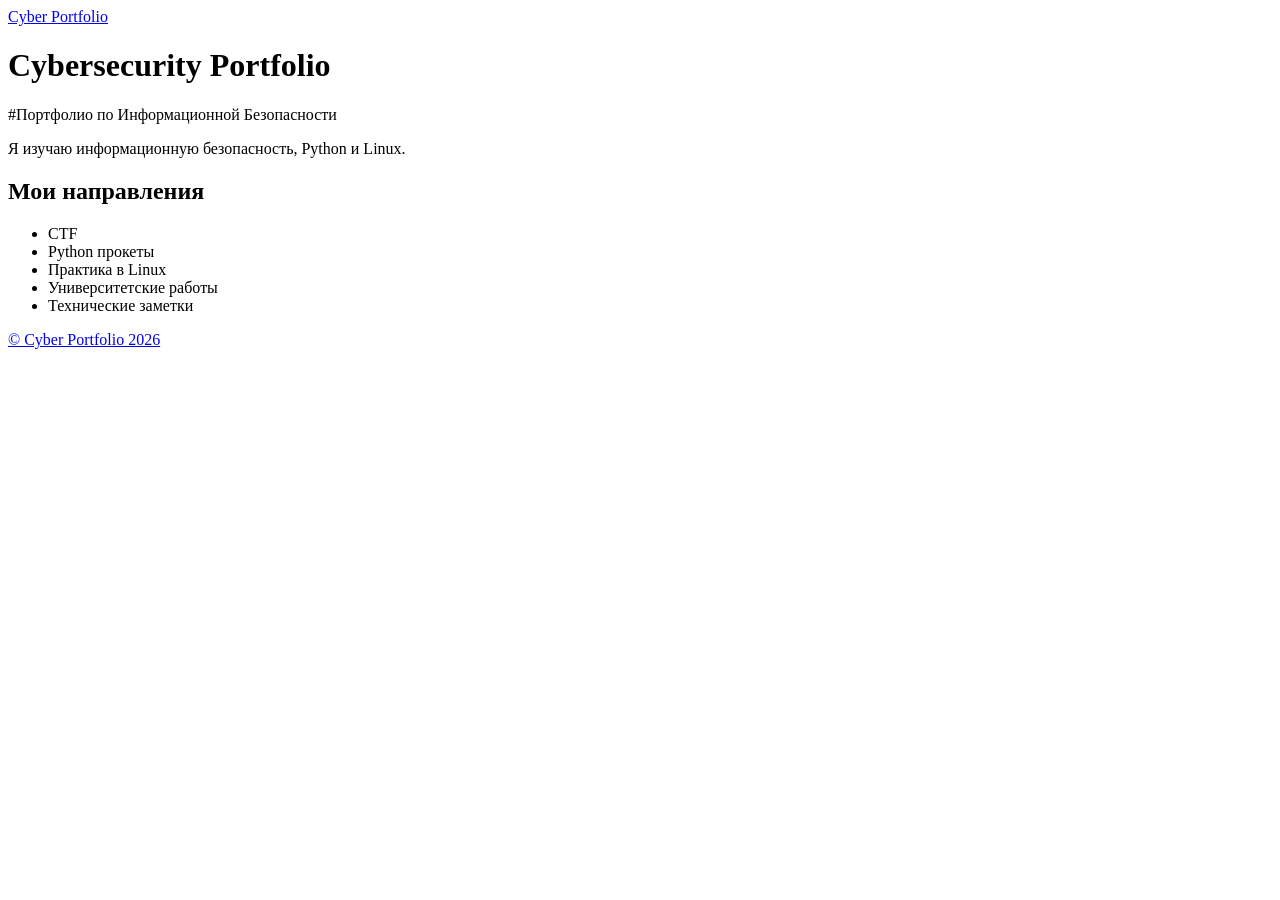
==== public/index.html @ 6f2a291f "Initial Hugo portfolio" ====
<!DOCTYPE html>
<html lang="ru">
  <head><script src="/livereload.js?mindelay=10&amp;v=2&amp;port=1313&amp;path=livereload" data-no-instant defer></script>
    <meta charset="utf-8">
    <meta http-equiv="X-UA-Compatible" content="IE=edge,chrome=1">
    
    <title>Cybersecurity Portfolio | Cyber Portfolio</title>
    <meta name="viewport" content="width=device-width,minimum-scale=1">
    <meta name="description" content="">
    <meta name="generator" content="Hugo 0.165.0">
    
    
    
      <meta name="robots" content="noindex, nofollow">
    
    

    <link rel="stylesheet" href="/ananke/css/main.css">
    <script>
  (function () {
    "use strict";

    
    
    function revealButtons() {
      var buttons = document.querySelectorAll(".code-block .code-copy[hidden]");
      for (var i = 0; i < buttons.length; i++) {
        buttons[i].hidden = false;
      }
    }
    if (document.readyState === "loading") {
      document.addEventListener("DOMContentLoaded", revealButtons);
    } else {
      revealButtons();
    }

    function flash(button) {
      var label = button.querySelector(".code-copy-label");
      var previous = label ? label.textContent : null;
      button.classList.add("is-copied");
      if (label) label.textContent = "Copied";
      window.setTimeout(function () {
        button.classList.remove("is-copied");
        if (label && previous !== null) label.textContent = previous;
      }, 2000);
    }

    function legacyCopy(text) {
      var area = document.createElement("textarea");
      area.value = text;
      area.setAttribute("readonly", "");
      area.style.position = "absolute";
      area.style.left = "-9999px";
      document.body.appendChild(area);
      area.select();
      var ok = false;
      try {
        ok = document.execCommand("copy");
      } catch (e) {
        ok = false;
      }
      document.body.removeChild(area);
      return ok;
    }

    function copyFrom(button) {
      var container = button.closest(".code-block");
      if (!container) return;
      var pre = container.querySelector("pre");
      if (!pre) return;
      var source = pre.querySelector("code") || pre;
      var text = source.innerText;

      if (navigator.clipboard && navigator.clipboard.writeText) {
        navigator.clipboard.writeText(text).then(
          function () { flash(button); },
          function () { if (legacyCopy(text)) flash(button); }
        );
      } else if (legacyCopy(text)) {
        flash(button);
      }
    }

    document.addEventListener("click", function (event) {
      var button = event.target.closest(".code-copy");
      if (button) copyFrom(button);
    });
  })();
</script>

    
      

    

    
    
      <link href="/index.xml" rel="alternate" type="application/rss+xml" title="Cyber Portfolio" />
      <link href="/index.xml" rel="feed" type="application/rss+xml" title="Cyber Portfolio" />
      
    

    
      <link rel="canonical" href="http://localhost:1313/">
    

    
    
    <meta property="og:url" content="http://localhost:1313/">
	<meta property="og:site_name" content="Cyber Portfolio">
	<meta property="og:title" content="Cybersecurity Portfolio">
	<meta property="og:description" content="#Портфолио по Информационной Безопасности
Я изучаю информационную безопасность, Python и Linux.
Мои направления CTF Python прокеты Практика в Linux Университетские работы Технические заметки">
	<meta property="og:locale" content="ru">
	<meta property="og:type" content="website">

	<meta itemprop="name" content="Cybersecurity Portfolio">
	<meta itemprop="description" content="#Портфолио по Информационной Безопасности
Я изучаю информационную безопасность, Python и Linux.
Мои направления CTF Python прокеты Практика в Linux Университетские работы Технические заметки">
	<meta itemprop="wordCount" content="23">
	<meta name="twitter:card" content="summary">
	<meta name="twitter:title" content="Cybersecurity Portfolio">
	<meta name="twitter:description" content="#Портфолио по Информационной Безопасности
Я изучаю информационную безопасность, Python и Linux.
Мои направления CTF Python прокеты Практика в Linux Университетские работы Технические заметки">

	
  </head><body class="ma0 avenir bg-near-white development is-home">

  <header>
    <div class="pb3-m pb6-l bg-black">
      <nav class="pv3 ph3 ph4-ns" role="navigation">
  <div class="flex-l center items-center justify-between">
    <a href="/" class="f3 fw2 hover-white white-90 dib no-underline">
      
        Cyber Portfolio
      
    </a>
    <div class="flex-l items-center">
      

      
      <div class="ananke-socials"></div>

    </div>
  </div>
</nav>

      
      <div class="tc-l pv3 ph3 ph4-ns">
        <h1 class="f2 f-subheadline-l fw2 light-silver mb0 lh-title">
          Cybersecurity Portfolio
        </h1>
        
      </div>
    </div>
  </header>

<main class="pb7" role="main"><article class="cf ph3 ph5-l pv3 pv4-l f4 tc-l center measure-wide lh-copy nested-links mid-gray">
    <p>#Портфолио по Информационной Безопасности</p>
<p>Я изучаю информационную безопасность, Python и Linux.</p>
<h2 id="мои-направления">Мои направления</h2>
<ul>
<li>CTF</li>
<li>Python прокеты</li>
<li>Практика в Linux</li>
<li>Университетские работы</li>
<li>Технические заметки</li>
</ul>

  </article>

  
  
  
  
  

  
</main><footer class="bg-black bottom-0 w-100 pa3" role="contentinfo">
  <div class="flex justify-between">
  <a class="f4 fw4 hover-white white-70 dn dib-ns pv2 ph3 no-underline" href="http://localhost:1313/" >
    &copy;  Cyber Portfolio 2026 
  </a>
    <div><div class="ananke-socials"></div>
</div>
  </div>
</footer>
</body>
</html>
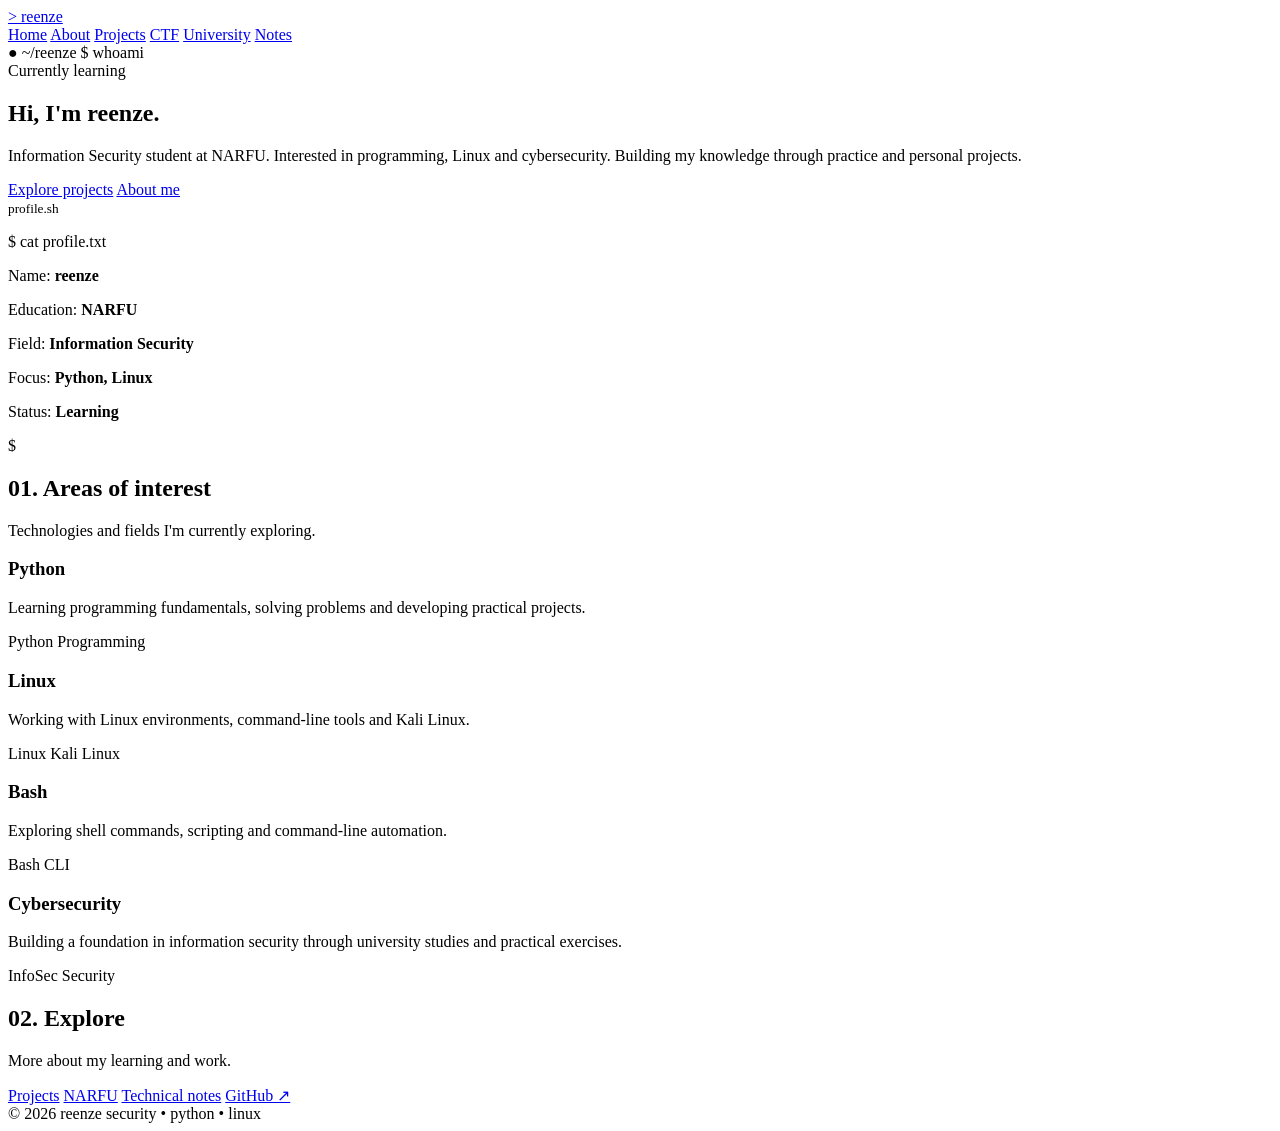
==== commit a4036987: "Restore website design and pages" ====
--- a/public/index.html
+++ b/public/index.html
@@ -1,222 +1,154 @@
 <!DOCTYPE html>
 <html lang="ru">
-  <head><script src="/livereload.js?mindelay=10&amp;v=2&amp;port=1313&amp;path=livereload" data-no-instant defer></script>
-    <meta charset="utf-8">
-    <meta http-equiv="X-UA-Compatible" content="IE=edge,chrome=1">
-    
+<head>
+	<meta name="generator" content="Hugo 0.165.0">
+    <meta charset="UTF-8">
+    <meta name="viewport" content="width=device-width, initial-scale=1.0">
+
     <title>Cybersecurity Portfolio | Cyber Portfolio</title>
-    <meta name="viewport" content="width=device-width,minimum-scale=1">
-    <meta name="description" content="">
-    <meta name="generator" content="Hugo 0.165.0">
-    
-    
-    
-      <meta name="robots" content="noindex, nofollow">
-    
+
+    <link rel="stylesheet" href="/css/style.css">
+</head>
+
+<body>
+
+<header class="navbar">
+    <div class="container nav-container">
+
+        <a href="/" class="logo">
+            <span class="prompt">></span> reenze
+        </a>
+
+        <nav>
+            <a href="/">Home</a>
+            <a href="/about/">About</a>
+            <a href="/projects/">Projects</a>
+            <a href="/ctf/">CTF</a>
+            <a href="/university/">University</a>
+            <a href="/notes/">Notes</a>
+        </nav>
+
+    </div>
+</header>
+
+<main>
     
 
-    <link rel="stylesheet" href="/ananke/css/main.css">
-    <script>
-  (function () {
-    "use strict";
+<section class="hero">
+    <div class="container">
 
-    
-    
-    function revealButtons() {
-      var buttons = document.querySelectorAll(".code-block .code-copy[hidden]");
-      for (var i = 0; i < buttons.length; i++) {
-        buttons[i].hidden = false;
-      }
-    }
-    if (document.readyState === "loading") {
-      document.addEventListener("DOMContentLoaded", revealButtons);
-    } else {
-      revealButtons();
-    }
+        <div class="terminal-line">
+            <span>●</span> ~/reenze $ whoami
+        </div>
 
-    function flash(button) {
-      var label = button.querySelector(".code-copy-label");
-      var previous = label ? label.textContent : null;
-      button.classList.add("is-copied");
-      if (label) label.textContent = "Copied";
-      window.setTimeout(function () {
-        button.classList.remove("is-copied");
-        if (label && previous !== null) label.textContent = previous;
-      }, 2000);
-    }
+        <div class="hero-content">
+            <div>
+                <div class="status">
+                    <span class="status-dot"></span>
+                    Currently learning
+                </div>
 
-    function legacyCopy(text) {
-      var area = document.createElement("textarea");
-      area.value = text;
-      area.setAttribute("readonly", "");
-      area.style.position = "absolute";
-      area.style.left = "-9999px";
-      document.body.appendChild(area);
-      area.select();
-      var ok = false;
-      try {
-        ok = document.execCommand("copy");
-      } catch (e) {
-        ok = false;
-      }
-      document.body.removeChild(area);
-      return ok;
-    }
+                <h1>
+                    Hi, I'm <span>reenze</span>.
+                </h1>
 
-    function copyFrom(button) {
-      var container = button.closest(".code-block");
-      if (!container) return;
-      var pre = container.querySelector("pre");
-      if (!pre) return;
-      var source = pre.querySelector("code") || pre;
-      var text = source.innerText;
+                <p class="hero-description">
+                    Information Security student at NARFU.
+                    Interested in programming, Linux and cybersecurity.
+                    Building my knowledge through practice and personal projects.
+                </p>
 
-      if (navigator.clipboard && navigator.clipboard.writeText) {
-        navigator.clipboard.writeText(text).then(
-          function () { flash(button); },
-          function () { if (legacyCopy(text)) flash(button); }
-        );
-      } else if (legacyCopy(text)) {
-        flash(button);
-      }
-    }
+                <div class="buttons">
+                    <a href="/projects/" class="button">Explore projects</a>
+                    <a href="/about/" class="button secondary">About me</a>
+                </div>
+            </div>
 
-    document.addEventListener("click", function (event) {
-      var button = event.target.closest(".code-copy");
-      if (button) copyFrom(button);
-    });
-  })();
-</script>
+            <div class="terminal-window">
+                <div class="terminal-header">
+                    <span></span><span></span><span></span>
+                    <small>profile.sh</small>
+                </div>
 
-    
-      
+                <div class="terminal-body">
+                    <p><span>$</span> cat profile.txt</p>
+                    <p class="terminal-key">Name: <b>reenze</b></p>
+                    <p class="terminal-key">Education: <b>NARFU</b></p>
+                    <p class="terminal-key">Field: <b>Information Security</b></p>
+                    <p class="terminal-key">Focus: <b>Python, Linux</b></p>
+                    <p class="terminal-key">Status: <b>Learning</b></p>
+                    <p><span>$</span> <i class="cursor"></i></p>
+                </div>
+            </div>
+        </div>
+    </div>
+</section>
 
-    
+<section class="section">
+    <div class="container">
 
-    
-    
-      <link href="/index.xml" rel="alternate" type="application/rss+xml" title="Cyber Portfolio" />
-      <link href="/index.xml" rel="feed" type="application/rss+xml" title="Cyber Portfolio" />
-      
-    
+        <div class="section-title">
+            <h2><span>01.</span> Areas of interest</h2>
+            <p>Technologies and fields I'm currently exploring.</p>
+        </div>
 
-    
-      <link rel="canonical" href="http://localhost:1313/">
-    
+        <div class="grid">
+            <div class="card">
+                <h3>Python</h3>
+                <p>Learning programming fundamentals, solving problems and developing practical projects.</p>
+                <span class="tag">Python</span>
+                <span class="tag">Programming</span>
+            </div>
 
-    
-    
-    <meta property="og:url" content="http://localhost:1313/">
-	<meta property="og:site_name" content="Cyber Portfolio">
-	<meta property="og:title" content="Cybersecurity Portfolio">
-	<meta property="og:description" content="#Портфолио по Информационной Безопасности
-Я изучаю информационную безопасность, Python и Linux.
-Мои направления CTF Python прокеты Практика в Linux Университетские работы Технические заметки">
-	<meta property="og:locale" content="ru">
-	<meta property="og:type" content="website">
+            <div class="card">
+                <h3>Linux</h3>
+                <p>Working with Linux environments, command-line tools and Kali Linux.</p>
+                <span class="tag">Linux</span>
+                <span class="tag">Kali Linux</span>
+            </div>
 
-	<meta itemprop="name" content="Cybersecurity Portfolio">
-	<meta itemprop="description" content="#Портфолио по Информационной Безопасности
-Я изучаю информационную безопасность, Python и Linux.
-Мои направления CTF Python прокеты Практика в Linux Университетские работы Технические заметки">
-	<meta itemprop="wordCount" content="23">
-	<meta name="twitter:card" content="summary">
-	<meta name="twitter:title" content="Cybersecurity Portfolio">
-	<meta name="twitter:description" content="#Портфолио по Информационной Безопасности
-Я изучаю информационную безопасность, Python и Linux.
-Мои направления CTF Python прокеты Практика в Linux Университетские работы Технические заметки">
+            <div class="card">
+                <h3>Bash</h3>
+                <p>Exploring shell commands, scripting and command-line automation.</p>
+                <span class="tag">Bash</span>
+                <span class="tag">CLI</span>
+            </div>
 
-	
-  </head><body class="ma0 avenir bg-near-white development is-home">
+            <div class="card">
+                <h3>Cybersecurity</h3>
+                <p>Building a foundation in information security through university studies and practical exercises.</p>
+                <span class="tag">InfoSec</span>
+                <span class="tag">Security</span>
+            </div>
+        </div>
+    </div>
+</section>
 
-  <header>
-    <div class="pb3-m pb6-l bg-black">
-      <nav class="pv3 ph3 ph4-ns" role="navigation">
-  <div class="flex-l center items-center justify-between">
-    <a href="/" class="f3 fw2 hover-white white-90 dib no-underline">
-      
-        Cyber Portfolio
-      
-    </a>
-    <div class="flex-l items-center">
-      
+<section class="section">
+    <div class="container">
+        <div class="section-title">
+            <h2><span>02.</span> Explore</h2>
+            <p>More about my learning and work.</p>
+        </div>
 
-      
-      <div class="ananke-socials"></div>
+        <div class="buttons">
+            <a href="/projects/" class="button">Projects</a>
+            <a href="/university/" class="button secondary">NARFU</a>
+            <a href="/notes/" class="button secondary">Technical notes</a>
+            <a href="https://github.com/reenzqq" target="_blank" rel="noopener noreferrer" class="button secondary">GitHub ↗</a>
+        </div>
+    </div>
+</section>
 
+
+</main>
+
+<footer>
+    <div class="container">
+        <span>© 2026 reenze</span>
+        <span class="footer-terminal">security • python • linux</span>
     </div>
-  </div>
-</nav>
+</footer>
 
-      
-      <div class="tc-l pv3 ph3 ph4-ns">
-        <h1 class="f2 f-subheadline-l fw2 light-silver mb0 lh-title">
-          Cybersecurity Portfolio
-        </h1>
-        
-      </div>
-    </div>
-  </header>
-
-<main class="pb7" role="main"><article class="cf ph3 ph5-l pv3 pv4-l f4 tc-l center measure-wide lh-copy nested-links mid-gray">
-    <p>#Портфолио по Информационной Безопасности</p>
-<p>Я изучаю информационную безопасность, Python и Linux.</p>
-<h2 id="мои-направления">Мои направления</h2>
-<ul>
-<li>CTF</li>
-<li>Python прокеты</li>
-<li>Практика в Linux</li>
-<li>Университетские работы</li>
-<li>Технические заметки</li>
-</ul>
-
-  </article>
-
-  
-  
-  
-  
-  
-
-  
-</main><footer class="bg-black bottom-0 w-100 pa3" role="contentinfo">
-  <div class="flex justify-between">
-  <a class="f4 fw4 hover-white white-70 dn dib-ns pv2 ph3 no-underline" href="http://localhost:1313/" >
-    &copy;  Cyber Portfolio 2026 
-  </a>
-    <div><div class="ananke-socials"></div>
-</div>
-  </div>
-</footer>
 </body>
 </html>
-
-
-
-
-
-
-
-
-
-
-
-
-
-
-
-
-
-
-
-
-
-
-
-
-
-
-
-
-
-
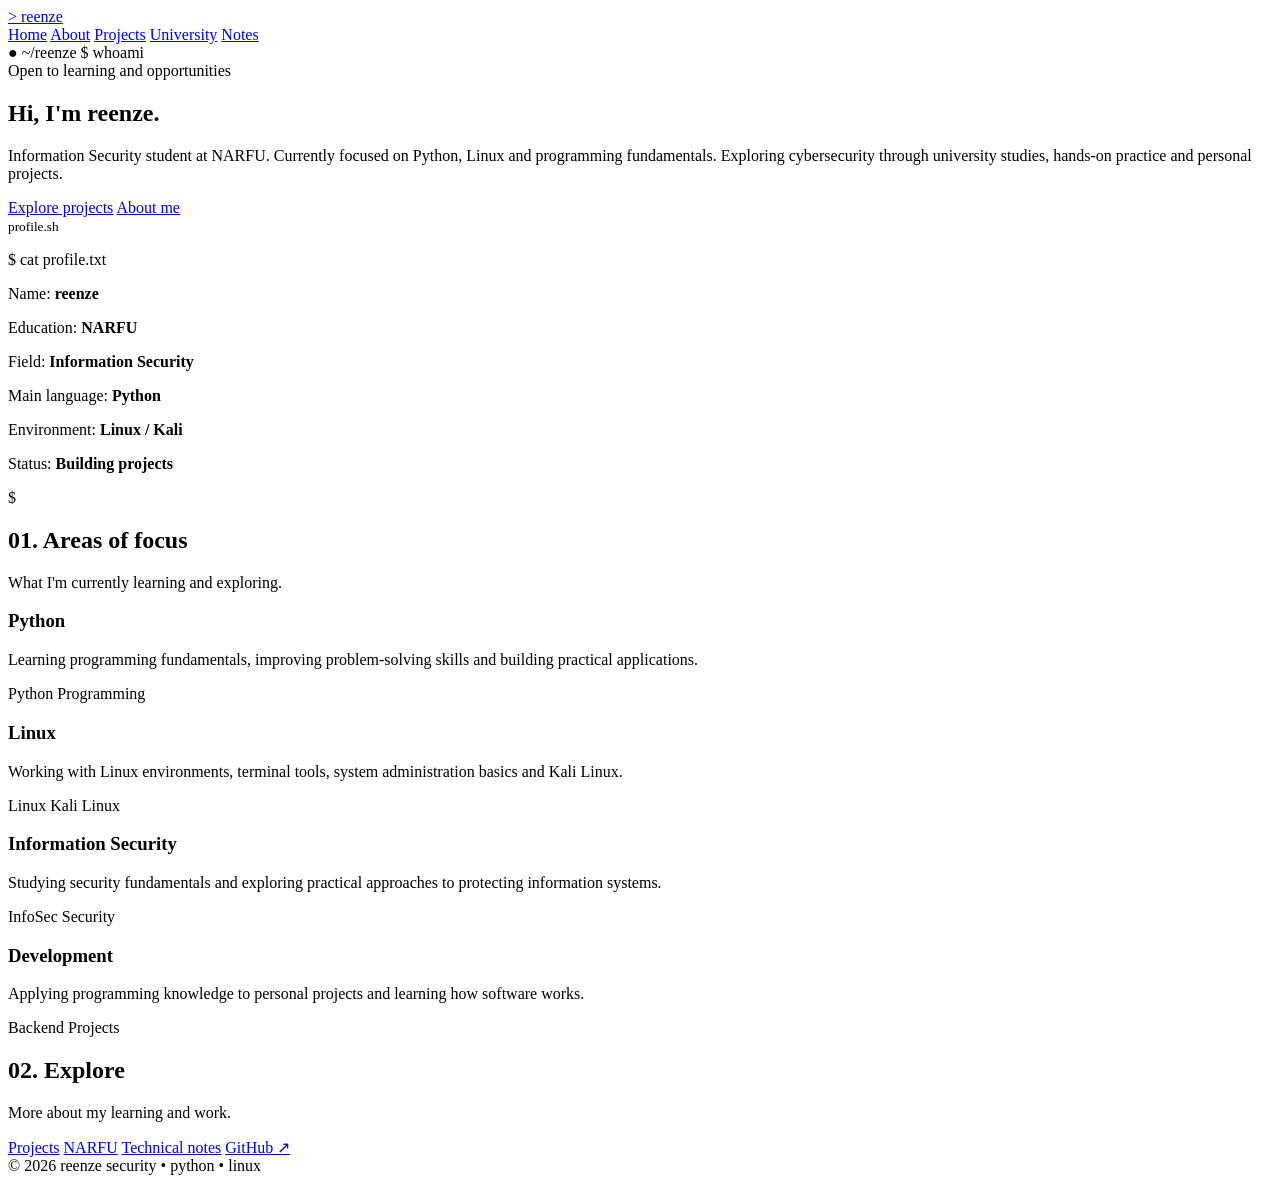
==== commit 36d52fe8: "Update portfolio content and layout" ====
--- a/public/index.html
+++ b/public/index.html
@@ -1,7 +1,7 @@
 <!DOCTYPE html>
 <html lang="ru">
 <head>
-	<meta name="generator" content="Hugo 0.165.0">
+	<meta name="generator" content="Hugo 0.165.0"><script src="/livereload.js?mindelay=10&amp;v=2&amp;port=1313&amp;path=livereload" data-no-instant defer></script>
     <meta charset="UTF-8">
     <meta name="viewport" content="width=device-width, initial-scale=1.0">
 
@@ -23,7 +23,6 @@
             <a href="/">Home</a>
             <a href="/about/">About</a>
             <a href="/projects/">Projects</a>
-            <a href="/ctf/">CTF</a>
             <a href="/university/">University</a>
             <a href="/notes/">Notes</a>
         </nav>
@@ -45,7 +44,7 @@
             <div>
                 <div class="status">
                     <span class="status-dot"></span>
-                    Currently learning
+                    Open to learning and opportunities
                 </div>
 
                 <h1>
@@ -54,8 +53,9 @@
 
                 <p class="hero-description">
                     Information Security student at NARFU.
-                    Interested in programming, Linux and cybersecurity.
-                    Building my knowledge through practice and personal projects.
+                    Currently focused on Python, Linux and programming fundamentals.
+                    Exploring cybersecurity through university studies,
+                    hands-on practice and personal projects.
                 </p>
 
                 <div class="buttons">
@@ -75,8 +75,9 @@
                     <p class="terminal-key">Name: <b>reenze</b></p>
                     <p class="terminal-key">Education: <b>NARFU</b></p>
                     <p class="terminal-key">Field: <b>Information Security</b></p>
-                    <p class="terminal-key">Focus: <b>Python, Linux</b></p>
-                    <p class="terminal-key">Status: <b>Learning</b></p>
+                    <p class="terminal-key">Main language: <b>Python</b></p>
+                    <p class="terminal-key">Environment: <b>Linux / Kali</b></p>
+                    <p class="terminal-key">Status: <b>Building projects</b></p>
                     <p><span>$</span> <i class="cursor"></i></p>
                 </div>
             </div>
@@ -88,37 +89,37 @@
     <div class="container">
 
         <div class="section-title">
-            <h2><span>01.</span> Areas of interest</h2>
-            <p>Technologies and fields I'm currently exploring.</p>
+            <h2><span>01.</span> Areas of focus</h2>
+            <p>What I'm currently learning and exploring.</p>
         </div>
 
         <div class="grid">
             <div class="card">
                 <h3>Python</h3>
-                <p>Learning programming fundamentals, solving problems and developing practical projects.</p>
+                <p>Learning programming fundamentals, improving problem-solving skills and building practical applications.</p>
                 <span class="tag">Python</span>
                 <span class="tag">Programming</span>
             </div>
 
             <div class="card">
                 <h3>Linux</h3>
-                <p>Working with Linux environments, command-line tools and Kali Linux.</p>
+                <p>Working with Linux environments, terminal tools, system administration basics and Kali Linux.</p>
                 <span class="tag">Linux</span>
                 <span class="tag">Kali Linux</span>
             </div>
 
             <div class="card">
-                <h3>Bash</h3>
-                <p>Exploring shell commands, scripting and command-line automation.</p>
-                <span class="tag">Bash</span>
-                <span class="tag">CLI</span>
+                <h3>Information Security</h3>
+                <p>Studying security fundamentals and exploring practical approaches to protecting information systems.</p>
+                <span class="tag">InfoSec</span>
+                <span class="tag">Security</span>
             </div>
 
             <div class="card">
-                <h3>Cybersecurity</h3>
-                <p>Building a foundation in information security through university studies and practical exercises.</p>
-                <span class="tag">InfoSec</span>
-                <span class="tag">Security</span>
+                <h3>Development</h3>
+                <p>Applying programming knowledge to personal projects and learning how software works.</p>
+                <span class="tag">Backend</span>
+                <span class="tag">Projects</span>
             </div>
         </div>
     </div>
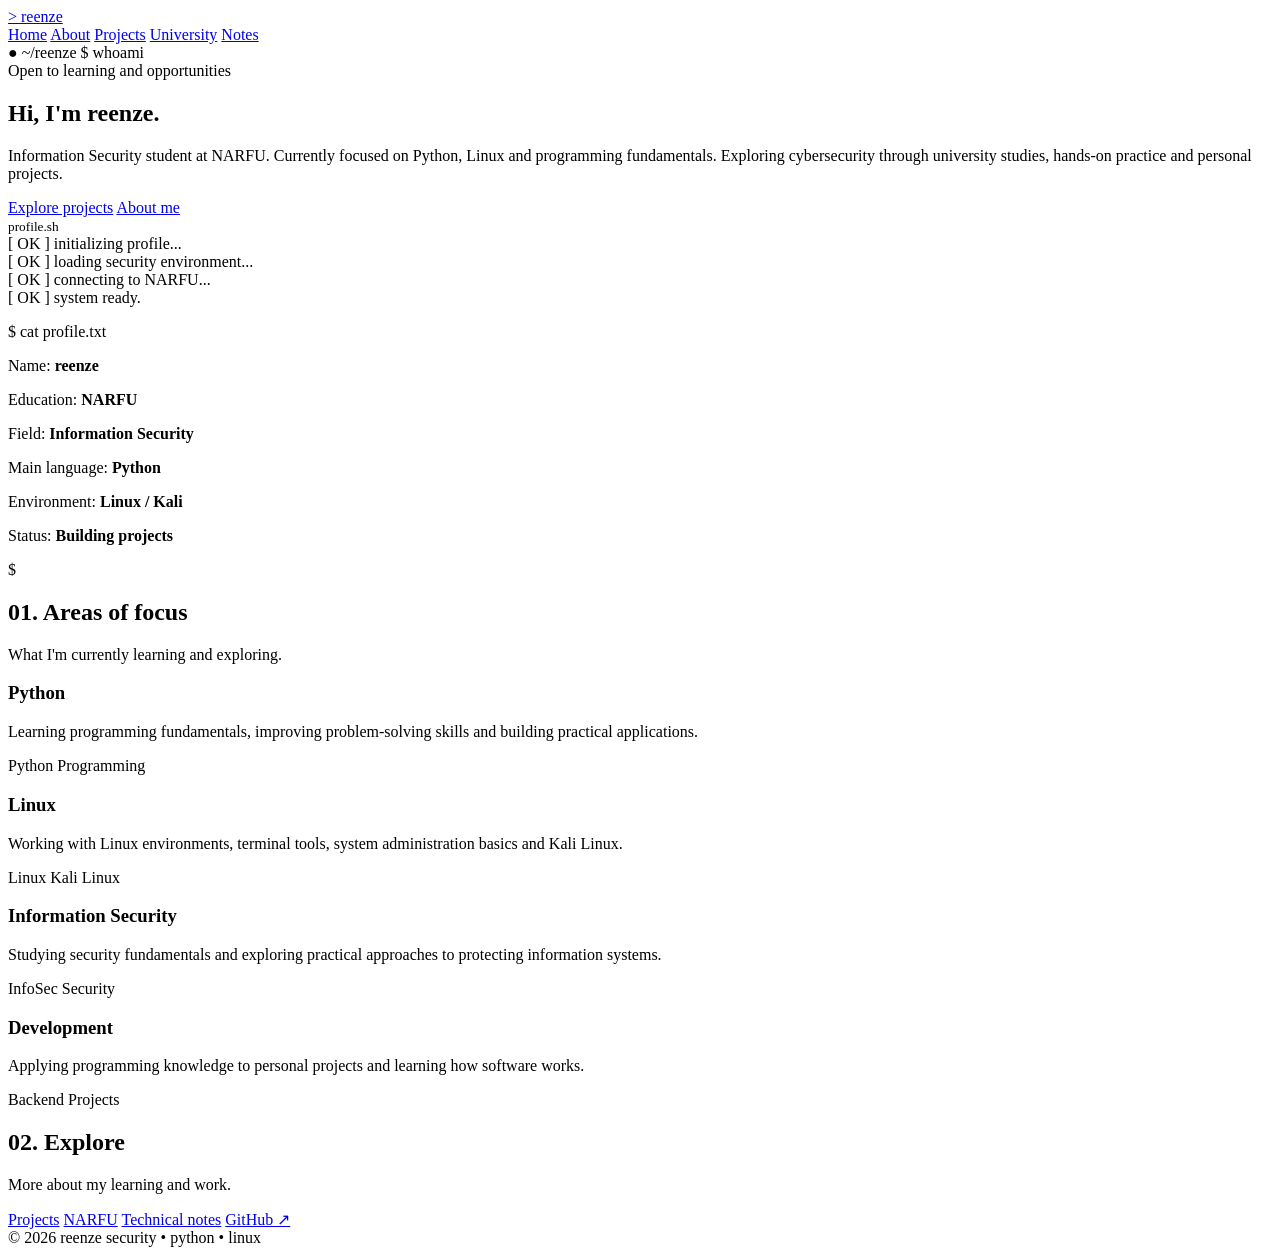
==== commit e828f65a: "Update website design and animations" ====
--- a/public/index.html
+++ b/public/index.html
@@ -11,7 +11,16 @@
 </head>
 
 <body>
-
+<div class="particles" aria-hidden="true">
+    <span></span>
+    <span></span>
+    <span></span>
+    <span></span>
+    <span></span>
+    <span></span>
+    <span></span>
+    <span></span>
+</div>
 <header class="navbar">
     <div class="container nav-container">
 
@@ -71,7 +80,14 @@
                 </div>
 
                 <div class="terminal-body">
-                    <p><span>$</span> cat profile.txt</p>
+		<div class="boot-line">[ OK ] initializing profile...</div>
+		<div class="boot-line">[ OK ] loading security environment...</div>
+		<div class="boot-line">[ OK ] connecting to NARFU...</div>
+		<div class="boot-line">[ OK ] system ready.</div>
+		<p class="command-line">
+    			<span>$</span>
+    			<span class="typed-command">cat profile.txt</span>
+		</p>
                     <p class="terminal-key">Name: <b>reenze</b></p>
                     <p class="terminal-key">Education: <b>NARFU</b></p>
                     <p class="terminal-key">Field: <b>Information Security</b></p>
